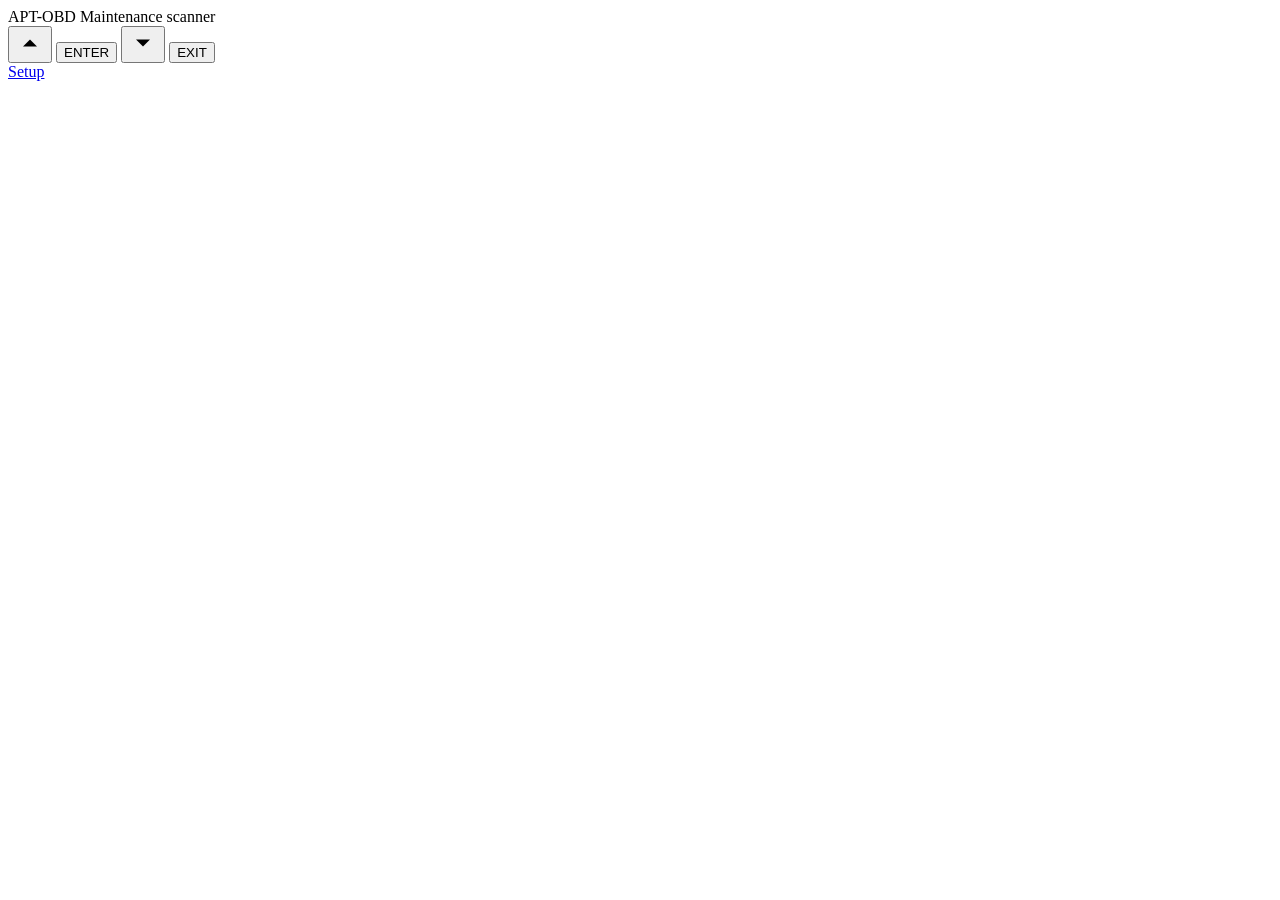
==== app/static/index.html @ 193046fe "Add M2 frontend: scan-tool UI and Setup page Recreate the APT-OBD prototype in plain HTML/CSS/JS ser" ====
<!DOCTYPE html>
<html lang="en">
<head>
<meta charset="utf-8">
<meta name="viewport" content="width=device-width, initial-scale=1">
<meta name="theme-color" content="#121315">
<title>APT-OBD</title>
<link rel="stylesheet" href="/static/fonts.css">
<link rel="stylesheet" href="/static/scantool.css">
</head>
<body>
<main>
  <div class="device-wrap">
    <div class="cable" aria-hidden="true"></div>
    <div class="plug" aria-hidden="true"></div>
    <section class="device" aria-label="Apartment scan tool">
      <div class="brand">
        <span class="brand-name">APT-OBD</span>
        <span class="brand-sub">Maintenance scanner</span>
      </div>
      <div class="bezel">
        <div id="screen" class="screen theme-classic" role="region" aria-live="polite" aria-label="Scanner screen">
          <div class="screen-head">
            <span id="title" class="clip"></span>
            <span id="lamp" class="lamp" hidden>CHK APT</span>
          </div>
          <div id="body" class="screen-body"></div>
          <div id="foot" class="screen-foot"></div>
        </div>
      </div>
      <div class="keys">
        <button type="button" id="key-up" class="key key-arrow" aria-label="Up">
          <svg aria-hidden="true" width="28" height="28" viewBox="0 0 24 24"><path d="M6 15l6-6 6 6"/></svg>
        </button>
        <button type="button" id="key-enter" class="key key-enter">ENTER</button>
        <button type="button" id="key-down" class="key key-arrow" aria-label="Down">
          <svg aria-hidden="true" width="28" height="28" viewBox="0 0 24 24"><path d="M6 9l6 6 6-6"/></svg>
        </button>
        <button type="button" id="key-exit" class="key key-exit">EXIT</button>
      </div>
    </section>
    <a class="setup-link" href="/setup">Setup</a>
  </div>
</main>
<script src="/static/scantool.js"></script>
</body>
</html>
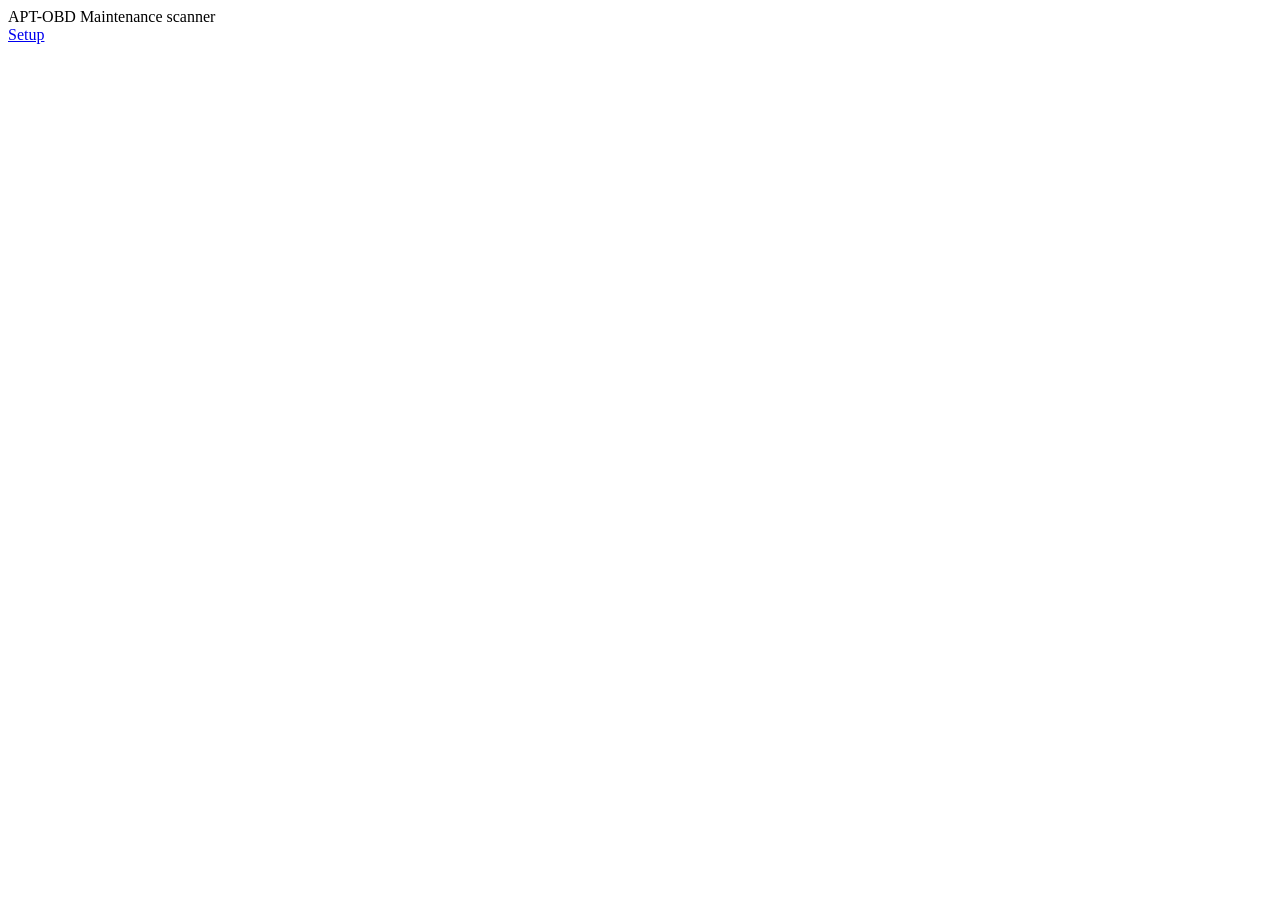
==== commit e220f699: "Make the scanner touch-only with on-screen soft keys and a fixed-height screen Remove the up/down/EN" ====
--- a/app/static/index.html
+++ b/app/static/index.html
@@ -4,6 +4,13 @@
 <meta charset="utf-8">
 <meta name="viewport" content="width=device-width, initial-scale=1">
 <meta name="theme-color" content="#121315">
+<link rel="manifest" href="/manifest.webmanifest">
+<link rel="icon" type="image/png" href="/static/icons/favicon-32.png">
+<link rel="apple-touch-icon" href="/static/icons/apple-touch-icon.png">
+<meta name="mobile-web-app-capable" content="yes">
+<meta name="apple-mobile-web-app-capable" content="yes">
+<meta name="apple-mobile-web-app-title" content="APT-OBD">
+<meta name="apple-mobile-web-app-status-bar-style" content="black">
 <title>APT-OBD</title>
 <link rel="stylesheet" href="/static/fonts.css">
 <link rel="stylesheet" href="/static/scantool.css">
@@ -28,16 +35,6 @@
           <div id="foot" class="screen-foot"></div>
         </div>
       </div>
-      <div class="keys">
-        <button type="button" id="key-up" class="key key-arrow" aria-label="Up">
-          <svg aria-hidden="true" width="28" height="28" viewBox="0 0 24 24"><path d="M6 15l6-6 6 6"/></svg>
-        </button>
-        <button type="button" id="key-enter" class="key key-enter">ENTER</button>
-        <button type="button" id="key-down" class="key key-arrow" aria-label="Down">
-          <svg aria-hidden="true" width="28" height="28" viewBox="0 0 24 24"><path d="M6 9l6 6 6-6"/></svg>
-        </button>
-        <button type="button" id="key-exit" class="key key-exit">EXIT</button>
-      </div>
     </section>
     <a class="setup-link" href="/setup">Setup</a>
   </div>
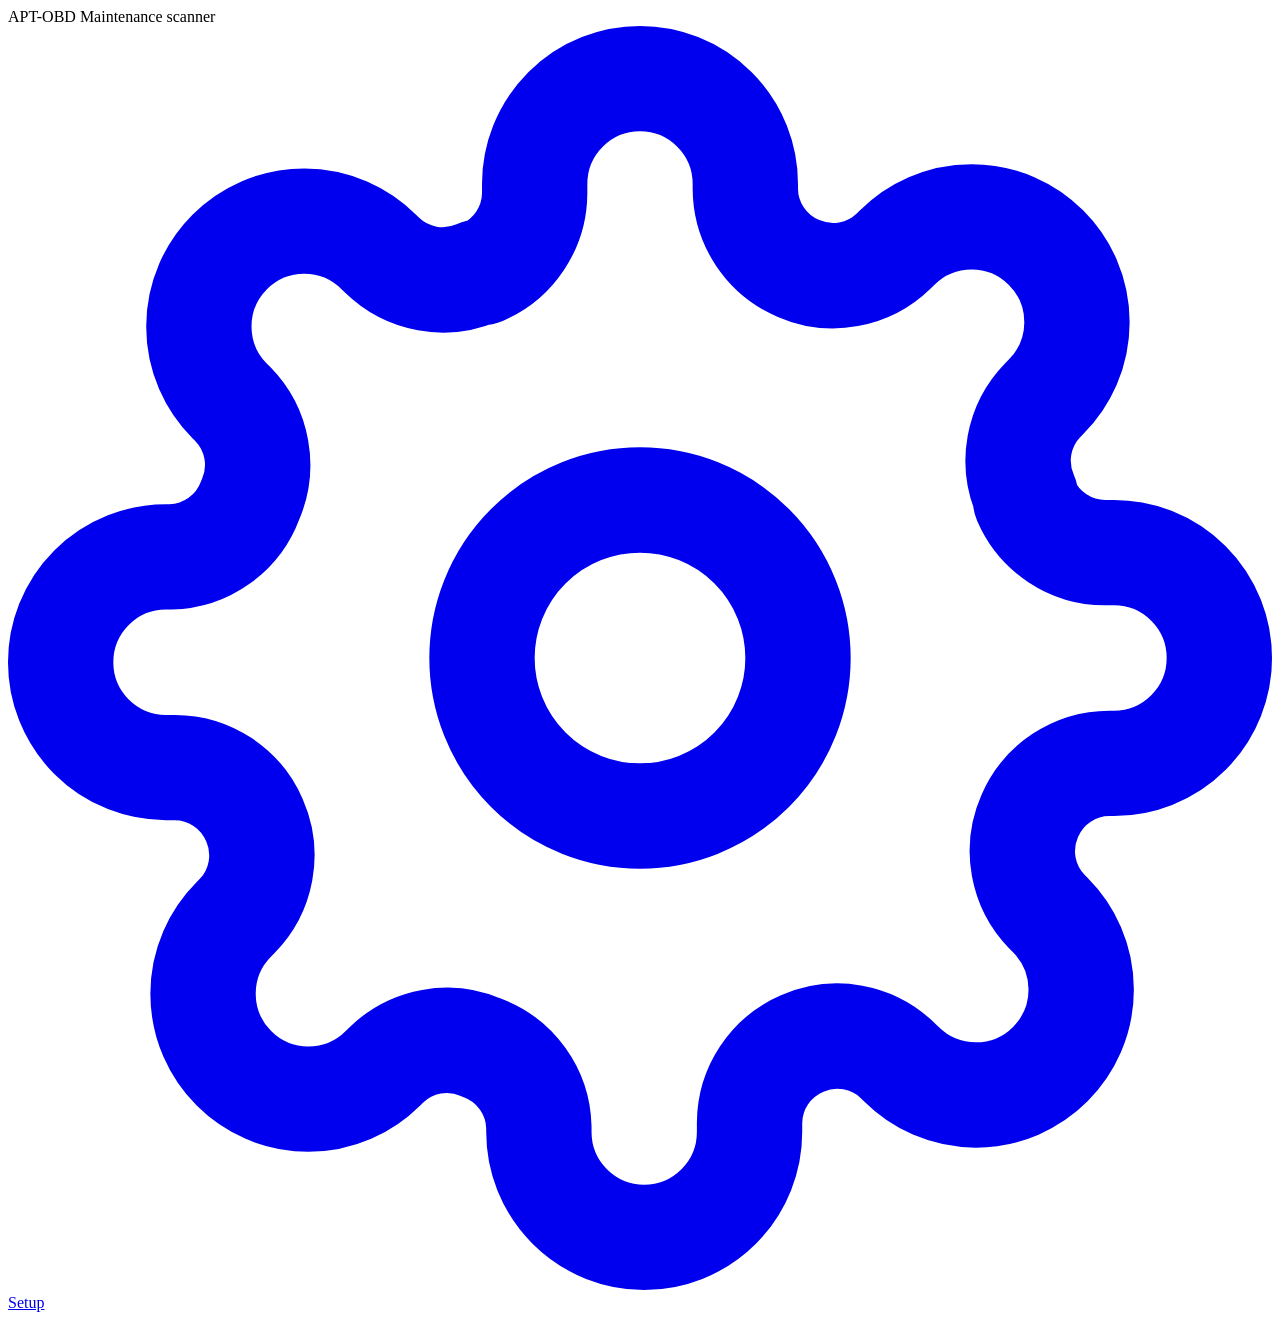
==== commit baa91846: "Full-screen iOS layout, app fonts throughout, and fix stale assets on iPhone The scanner now fills t" ====
--- a/app/static/index.html
+++ b/app/static/index.html
@@ -2,7 +2,7 @@
 <html lang="en">
 <head>
 <meta charset="utf-8">
-<meta name="viewport" content="width=device-width, initial-scale=1">
+<meta name="viewport" content="width=device-width, initial-scale=1, viewport-fit=cover">
 <meta name="theme-color" content="#121315">
 <link rel="manifest" href="/manifest.webmanifest">
 <link rel="icon" type="image/png" href="/static/icons/favicon-32.png">
@@ -10,7 +10,7 @@
 <meta name="mobile-web-app-capable" content="yes">
 <meta name="apple-mobile-web-app-capable" content="yes">
 <meta name="apple-mobile-web-app-title" content="APT-OBD">
-<meta name="apple-mobile-web-app-status-bar-style" content="black">
+<meta name="apple-mobile-web-app-status-bar-style" content="black-translucent">
 <title>APT-OBD</title>
 <link rel="stylesheet" href="/static/fonts.css">
 <link rel="stylesheet" href="/static/scantool.css">
@@ -24,11 +24,19 @@
       <div class="brand">
         <span class="brand-name">APT-OBD</span>
         <span class="brand-sub">Maintenance scanner</span>
+        <a class="setup-link" href="/setup">
+          <svg aria-hidden="true" viewBox="0 0 24 24" fill="none" stroke="currentColor" stroke-width="2" stroke-linecap="round" stroke-linejoin="round"><circle cx="12" cy="12" r="3"/><path d="M19.4 15a1.65 1.65 0 0 0 .33 1.82l.06.06a2 2 0 1 1-2.83 2.83l-.06-.06a1.65 1.65 0 0 0-1.82-.33 1.65 1.65 0 0 0-1 1.51V21a2 2 0 1 1-4 0v-.09a1.65 1.65 0 0 0-1.08-1.51 1.65 1.65 0 0 0-1.82.33l-.06.06a2 2 0 1 1-2.83-2.83l.06-.06a1.65 1.65 0 0 0 .33-1.82 1.65 1.65 0 0 0-1.51-1H3a2 2 0 1 1 0-4h.09a1.65 1.65 0 0 0 1.51-1.08 1.65 1.65 0 0 0-.33-1.82l-.06-.06a2 2 0 1 1 2.83-2.83l.06.06a1.65 1.65 0 0 0 1.82.33H9a1.65 1.65 0 0 0 1-1.51V3a2 2 0 1 1 4 0v.09a1.65 1.65 0 0 0 1 1.51 1.65 1.65 0 0 0 1.82-.33l.06-.06a2 2 0 1 1 2.83 2.83l-.06.06a1.65 1.65 0 0 0-.33 1.82V9a1.65 1.65 0 0 0 1.51 1H21a2 2 0 1 1 0 4h-.09a1.65 1.65 0 0 0-1.51 1z"/></svg>
+          Setup
+        </a>
       </div>
       <div class="bezel">
         <div id="screen" class="screen theme-classic" role="region" aria-live="polite" aria-label="Scanner screen">
           <div class="screen-head">
-            <span id="title" class="clip"></span>
+            <button type="button" id="back" class="back" hidden>
+              <svg aria-hidden="true" viewBox="0 0 12 21" fill="none" stroke="currentColor" stroke-width="3" stroke-linecap="round" stroke-linejoin="round"><path d="M10 2 1.5 10.5 10 19"/></svg>
+              Back
+            </button>
+            <span id="title" class="title clip"></span>
             <span id="lamp" class="lamp" hidden>CHK APT</span>
           </div>
           <div id="body" class="screen-body"></div>
@@ -36,7 +44,6 @@
         </div>
       </div>
     </section>
-    <a class="setup-link" href="/setup">Setup</a>
   </div>
 </main>
 <script src="/static/scantool.js"></script>
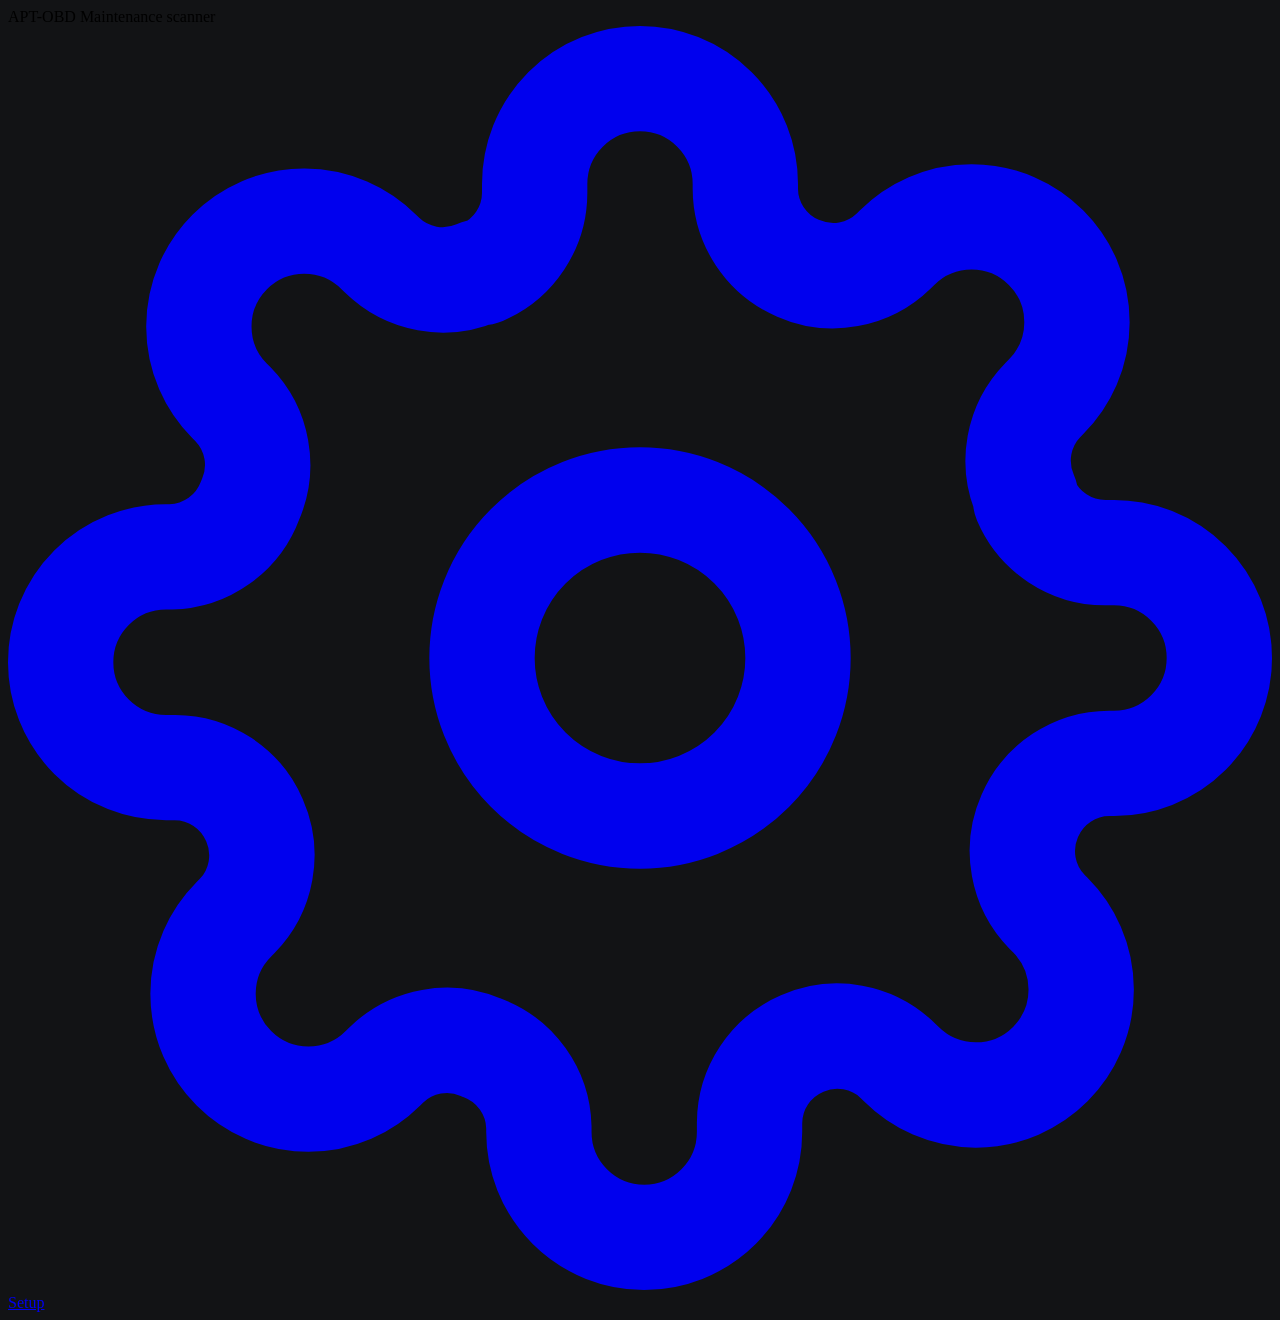
==== commit 07397327: "Turn the Pi panel on by touch or new code, off when idle The panel is black with its browser stopped" ====
--- a/app/static/index.html
+++ b/app/static/index.html
@@ -1,5 +1,5 @@
 <!DOCTYPE html>
-<html lang="en">
+<html lang="en" style="background: #121315">
 <head>
 <meta charset="utf-8">
 <meta name="viewport" content="width=device-width, initial-scale=1, viewport-fit=cover">
